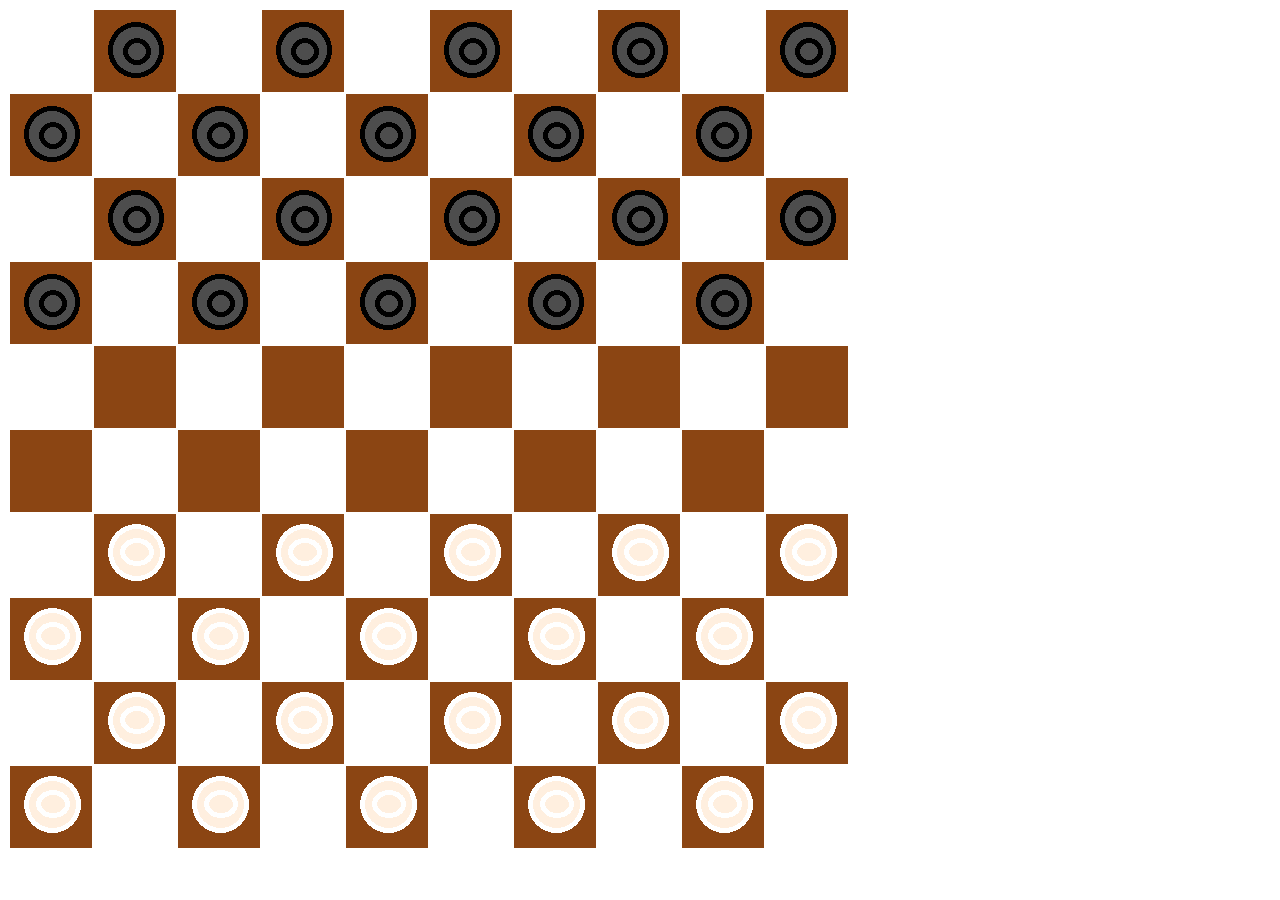
==== index.html @ 59fa87ed "Add files via upload" ====
<!DOCTYPE html>
<html lang="en">
<head>
    <link rel="stylesheet" href="checkers.css">
    <meta charset="UTF-8">
    <title>Title</title>
</head>
<body>

<table>
    <tr>
        <th class="whiteSquare"></th>
        <th class="blackSquare"><img src="black-stone.png"></th>
        <th class="whiteSquare"></th>
        <th class="blackSquare"><img src="black-stone.png"></th>
        <th class="whiteSquare"></th>
        <th class="blackSquare"><img src="black-stone.png"></th>
        <th class="whiteSquare"></th>
        <th class="blackSquare"><img src="black-stone.png"></th>
        <th class="whiteSquare"></th>
        <th class="blackSquare"><img src="black-stone.png"></th>
    </tr>
    <tr>
        <th class="blackSquare"><img src="black-stone.png"></th>
        <th class="whiteSquare"></th>
        <th class="blackSquare"><img src="black-stone.png"></th>
        <th class="whiteSquare"></th>
        <th class="blackSquare"><img src="black-stone.png"></th>
        <th class="whiteSquare"></th>
        <th class="blackSquare"><img src="black-stone.png"></th>
        <th class="whiteSquare"></th>
        <th class="blackSquare"><img src="black-stone.png"></th>
        <th class="whiteSquare"></th>
    </tr>
    <tr>
        <th class="whiteSquare"></th>
        <th class="blackSquare"><img src="black-stone.png"></th>
        <th class="whiteSquare"></th>
        <th class="blackSquare"><img src="black-stone.png"></th>
        <th class="whiteSquare"></th>
        <th class="blackSquare"><img src="black-stone.png"></th>
        <th class="whiteSquare"></th>
        <th class="blackSquare"><img src="black-stone.png"></th>
        <th class="whiteSquare"></th>
        <th class="blackSquare"><img src="black-stone.png"></th>
    </tr>
    <tr>
        <th class="blackSquare"><img src="black-stone.png"></th>
        <th class="whiteSquare"></th>
        <th class="blackSquare"><img src="black-stone.png"></th>
        <th class="whiteSquare"></th>
        <th class="blackSquare"><img src="black-stone.png"></th>
        <th class="whiteSquare"></th>
        <th class="blackSquare"><img src="black-stone.png"></th>
        <th class="whiteSquare"></th>
        <th class="blackSquare"><img src="black-stone.png"></th>
        <th class="whiteSquare"></th>
    </tr>
    <tr>
        <th class="whiteSquare"></th>
        <th class="blackSquare"></th>
        <th class="whiteSquare"></th>
        <th class="blackSquare"></th>
        <th class="whiteSquare"></th>
        <th class="blackSquare"></th>
        <th class="whiteSquare"></th>
        <th class="blackSquare"></th>
        <th class="whiteSquare"></th>
        <th class="blackSquare"></th>
    </tr>
    <tr>
        <th class="blackSquare"></th>
        <th class="whiteSquare"></th>
        <th class="blackSquare"></th>
        <th class="whiteSquare"></th>
        <th class="blackSquare"></th>
        <th class="whiteSquare"></th>
        <th class="blackSquare"></th>
        <th class="whiteSquare"></th>
        <th class="blackSquare"></th>
        <th class="whiteSquare"></th>
    </tr>
    <tr>
        <th class="whiteSquare"></th>
        <th class="blackSquare"><img src="white-stone.png"></th>
        <th class="whiteSquare"></th>
        <th class="blackSquare"><img src="white-stone.png"></th>
        <th class="whiteSquare"></th>
        <th class="blackSquare"><img src="white-stone.png"></th>
        <th class="whiteSquare"></th>
        <th class="blackSquare"><img src="white-stone.png"></th>
        <th class="whiteSquare"></th>
        <th class="blackSquare"><img src="white-stone.png"></th>
    </tr>
    <tr>
        <th class="blackSquare"><img src="white-stone.png"></th>
        <th class="whiteSquare"></th>
        <th class="blackSquare"><img src="white-stone.png"></th>
        <th class="whiteSquare"></th>
        <th class="blackSquare"><img src="white-stone.png"></th>
        <th class="whiteSquare"></th>
        <th class="blackSquare"><img src="white-stone.png"></th>
        <th class="whiteSquare"></th>
        <th class="blackSquare"><img src="white-stone.png"></th>
        <th class="whiteSquare"></th>
    </tr>
    <tr>
        <th class="whiteSquare"></th>
        <th class="blackSquare"><img src="white-stone.png"></th>
        <th class="whiteSquare"></th>
        <th class="blackSquare"><img src="white-stone.png"></th>
        <th class="whiteSquare"></th>
        <th class="blackSquare"><img src="white-stone.png"></th>
        <th class="whiteSquare"></th>
        <th class="blackSquare"><img src="white-stone.png"></th>
        <th class="whiteSquare"></th>
        <th class="blackSquare"><img src="white-stone.png"></th>
    </tr>
    <tr>
        <th class="blackSquare"><img src="white-stone.png"></th>
        <th class="whiteSquare"></th>
        <th class="blackSquare"><img src="white-stone.png"></th>
        <th class="whiteSquare"></th>
        <th class="blackSquare"><img src="white-stone.png"></th>
        <th class="whiteSquare"></th>
        <th class="blackSquare"><img src="white-stone.png"></th>
        <th class="whiteSquare"></th>
        <th class="blackSquare"><img src="white-stone.png"></th>
        <th class="whiteSquare"></th>
    </tr>

</table>
</body>
</html>
---- checkers.css ----
.blackSquare {
    background-color: saddlebrown;
    width: 80px;
    height: 80px;
}
.whiteSquare {
    background-color: white;
    width: 80px;
    height: 80px;
}
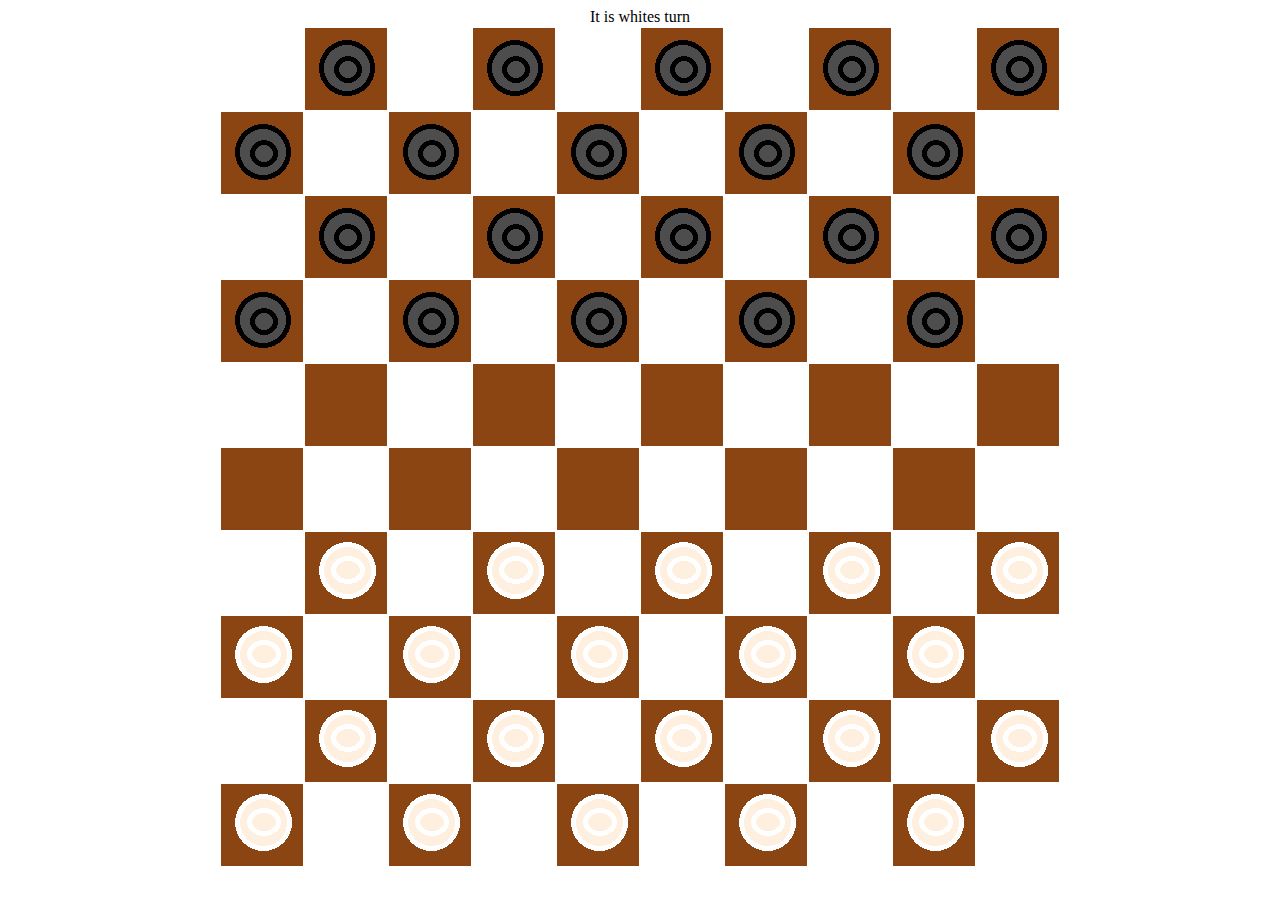
==== commit 72364e00: "deploy: 8849ad6b47a72fd20b0db4a20d4ae1e96876e2fe" ====
--- a/index.html
+++ b/index.html
@@ -1,134 +1,242 @@
-<!DOCTYPE html>
-<html lang="en">
-<head>
-    <link rel="stylesheet" href="checkers.css">
-    <meta charset="UTF-8">
-    <title>Title</title>
-</head>
-<body>
-
-<table>
-    <tr>
-        <th class="whiteSquare"></th>
-        <th class="blackSquare"><img src="black-stone.png"></th>
-        <th class="whiteSquare"></th>
-        <th class="blackSquare"><img src="black-stone.png"></th>
-        <th class="whiteSquare"></th>
-        <th class="blackSquare"><img src="black-stone.png"></th>
-        <th class="whiteSquare"></th>
-        <th class="blackSquare"><img src="black-stone.png"></th>
-        <th class="whiteSquare"></th>
-        <th class="blackSquare"><img src="black-stone.png"></th>
-    </tr>
-    <tr>
-        <th class="blackSquare"><img src="black-stone.png"></th>
-        <th class="whiteSquare"></th>
-        <th class="blackSquare"><img src="black-stone.png"></th>
-        <th class="whiteSquare"></th>
-        <th class="blackSquare"><img src="black-stone.png"></th>
-        <th class="whiteSquare"></th>
-        <th class="blackSquare"><img src="black-stone.png"></th>
-        <th class="whiteSquare"></th>
-        <th class="blackSquare"><img src="black-stone.png"></th>
-        <th class="whiteSquare"></th>
-    </tr>
-    <tr>
-        <th class="whiteSquare"></th>
-        <th class="blackSquare"><img src="black-stone.png"></th>
-        <th class="whiteSquare"></th>
-        <th class="blackSquare"><img src="black-stone.png"></th>
-        <th class="whiteSquare"></th>
-        <th class="blackSquare"><img src="black-stone.png"></th>
-        <th class="whiteSquare"></th>
-        <th class="blackSquare"><img src="black-stone.png"></th>
-        <th class="whiteSquare"></th>
-        <th class="blackSquare"><img src="black-stone.png"></th>
-    </tr>
-    <tr>
-        <th class="blackSquare"><img src="black-stone.png"></th>
-        <th class="whiteSquare"></th>
-        <th class="blackSquare"><img src="black-stone.png"></th>
-        <th class="whiteSquare"></th>
-        <th class="blackSquare"><img src="black-stone.png"></th>
-        <th class="whiteSquare"></th>
-        <th class="blackSquare"><img src="black-stone.png"></th>
-        <th class="whiteSquare"></th>
-        <th class="blackSquare"><img src="black-stone.png"></th>
-        <th class="whiteSquare"></th>
-    </tr>
-    <tr>
-        <th class="whiteSquare"></th>
-        <th class="blackSquare"></th>
-        <th class="whiteSquare"></th>
-        <th class="blackSquare"></th>
-        <th class="whiteSquare"></th>
-        <th class="blackSquare"></th>
-        <th class="whiteSquare"></th>
-        <th class="blackSquare"></th>
-        <th class="whiteSquare"></th>
-        <th class="blackSquare"></th>
-    </tr>
-    <tr>
-        <th class="blackSquare"></th>
-        <th class="whiteSquare"></th>
-        <th class="blackSquare"></th>
-        <th class="whiteSquare"></th>
-        <th class="blackSquare"></th>
-        <th class="whiteSquare"></th>
-        <th class="blackSquare"></th>
-        <th class="whiteSquare"></th>
-        <th class="blackSquare"></th>
-        <th class="whiteSquare"></th>
-    </tr>
-    <tr>
-        <th class="whiteSquare"></th>
-        <th class="blackSquare"><img src="white-stone.png"></th>
-        <th class="whiteSquare"></th>
-        <th class="blackSquare"><img src="white-stone.png"></th>
-        <th class="whiteSquare"></th>
-        <th class="blackSquare"><img src="white-stone.png"></th>
-        <th class="whiteSquare"></th>
-        <th class="blackSquare"><img src="white-stone.png"></th>
-        <th class="whiteSquare"></th>
-        <th class="blackSquare"><img src="white-stone.png"></th>
-    </tr>
-    <tr>
-        <th class="blackSquare"><img src="white-stone.png"></th>
-        <th class="whiteSquare"></th>
-        <th class="blackSquare"><img src="white-stone.png"></th>
-        <th class="whiteSquare"></th>
-        <th class="blackSquare"><img src="white-stone.png"></th>
-        <th class="whiteSquare"></th>
-        <th class="blackSquare"><img src="white-stone.png"></th>
-        <th class="whiteSquare"></th>
-        <th class="blackSquare"><img src="white-stone.png"></th>
-        <th class="whiteSquare"></th>
-    </tr>
-    <tr>
-        <th class="whiteSquare"></th>
-        <th class="blackSquare"><img src="white-stone.png"></th>
-        <th class="whiteSquare"></th>
-        <th class="blackSquare"><img src="white-stone.png"></th>
-        <th class="whiteSquare"></th>
-        <th class="blackSquare"><img src="white-stone.png"></th>
-        <th class="whiteSquare"></th>
-        <th class="blackSquare"><img src="white-stone.png"></th>
-        <th class="whiteSquare"></th>
-        <th class="blackSquare"><img src="white-stone.png"></th>
-    </tr>
-    <tr>
-        <th class="blackSquare"><img src="white-stone.png"></th>
-        <th class="whiteSquare"></th>
-        <th class="blackSquare"><img src="white-stone.png"></th>
-        <th class="whiteSquare"></th>
-        <th class="blackSquare"><img src="white-stone.png"></th>
-        <th class="whiteSquare"></th>
-        <th class="blackSquare"><img src="white-stone.png"></th>
-        <th class="whiteSquare"></th>
-        <th class="blackSquare"><img src="white-stone.png"></th>
-        <th class="whiteSquare"></th>
-    </tr>
-
-</table>
-</body>
+<!DOCTYPE html>
+<html lang="en">
+<head>
+    <link rel="stylesheet" href="checkers.css">
+    <meta charset="UTF-8">
+    <title>Title</title>
+</head>
+<body>
+
+<div class="center-screen" id="status">It is whites turn</div>
+
+<table class="center-screen">
+    <tr>
+        <th class="whiteSquare"></th>
+        <th class="blackSquare"><img src="black-stone.png"></th>
+        <th class="whiteSquare"></th>
+        <th class="blackSquare"><img src="black-stone.png"></th>
+        <th class="whiteSquare"></th>
+        <th class="blackSquare"><img src="black-stone.png"></th>
+        <th class="whiteSquare"></th>
+        <th class="blackSquare"><img src="black-stone.png"></th>
+        <th class="whiteSquare"></th>
+        <th class="blackSquare"><img src="black-stone.png"></th>
+    </tr>
+    <tr>
+        <th class="blackSquare"><img src="black-stone.png"></th>
+        <th class="whiteSquare"></th>
+        <th class="blackSquare"><img src="black-stone.png"></th>
+        <th class="whiteSquare"></th>
+        <th class="blackSquare"><img src="black-stone.png"></th>
+        <th class="whiteSquare"></th>
+        <th class="blackSquare"><img src="black-stone.png"></th>
+        <th class="whiteSquare"></th>
+        <th class="blackSquare"><img src="black-stone.png"></th>
+        <th class="whiteSquare"></th>
+    </tr>
+    <tr>
+        <th class="whiteSquare"></th>
+        <th class="blackSquare"><img src="black-stone.png"></th>
+        <th class="whiteSquare"></th>
+        <th class="blackSquare"><img src="black-stone.png"></th>
+        <th class="whiteSquare"></th>
+        <th class="blackSquare"><img src="black-stone.png"></th>
+        <th class="whiteSquare"></th>
+        <th class="blackSquare"><img src="black-stone.png"></th>
+        <th class="whiteSquare"></th>
+        <th class="blackSquare"><img src="black-stone.png"></th>
+    </tr>
+    <tr>
+        <th class="blackSquare" onclick="clickCell(this)"><img src="black-stone.png"></th>
+        <th class="whiteSquare" onclick="clickCell(this)"></th>
+        <th class="blackSquare" onclick="clickCell(this)"><img src="black-stone.png"></th>
+        <th class="whiteSquare" onclick="clickCell(this)"></th>
+        <th class="blackSquare" onclick="clickCell(this)"><img src="black-stone.png"></th>
+        <th class="whiteSquare" onclick="clickCell(this)"></th>
+        <th class="blackSquare" onclick="clickCell(this)"><img src="black-stone.png"></th>
+        <th class="whiteSquare" onclick="clickCell(this)"></th>
+        <th class="blackSquare" onclick="clickCell(this)"><img src="black-stone.png"></th>
+        <th class="whiteSquare" onclick="clickCell(this)"></th>
+    </tr>
+    <tr>
+        <th class="whiteSquare"  onclick="clickCell(this)"></th>
+        <th class="blackSquare"  onclick="clickCell(this)"></th>
+        <th class="whiteSquare"  onclick="clickCell(this)"></th>
+        <th class="blackSquare"  onclick="clickCell(this)"></th>
+        <th class="whiteSquare"  onclick="clickCell(this)"></th>
+        <th class="blackSquare"  onclick="clickCell(this)"></th>
+        <th class="whiteSquare"  onclick="clickCell(this)"></th>
+        <th class="blackSquare"  onclick="clickCell(this)"></th>
+        <th class="whiteSquare"  onclick="clickCell(this)"></th>
+        <th class="blackSquare"  onclick="clickCell(this)"></th>
+    </tr>
+    <tr>
+        <th class="blackSquare"  onclick="clickCell(this)"></th>
+        <th class="whiteSquare"  onclick="clickCell(this)"></th>
+        <th class="blackSquare"  onclick="clickCell(this)"></th>
+        <th class="whiteSquare"  onclick="clickCell(this)"></th>
+        <th class="blackSquare"  onclick="clickCell(this)"></th>
+        <th class="whiteSquare"  onclick="clickCell(this)"></th>
+        <th class="blackSquare"  onclick="clickCell(this)"></th>
+        <th class="whiteSquare"  onclick="clickCell(this)"></th>
+        <th class="blackSquare"  onclick="clickCell(this)"></th>
+        <th class="whiteSquare"  onclick="clickCell(this)"></th>
+    </tr>
+    <tr>
+        <th class="whiteSquare" onclick="clickCell(this)"></th>
+        <th class="blackSquare" onclick="clickCell(this)"> <img src="white-stone.png"></th>
+        <th class="whiteSquare" onclick="clickCell(this)"></th>
+        <th class="blackSquare" onclick="clickCell(this)"><img src="white-stone.png"></th>
+        <th class="whiteSquare" onclick="clickCell(this)"></th>
+        <th class="blackSquare" onclick="clickCell(this)"><img src="white-stone.png"></th>
+        <th class="whiteSquare" onclick="clickCell(this)"></th>
+        <th class="blackSquare" onclick="clickCell(this)"><img src="white-stone.png"></th>
+        <th class="whiteSquare" onclick="clickCell(this)"></th>
+        <th class="blackSquare" onclick="clickCell(this)"><img src="white-stone.png"></th>
+    </tr>
+    <tr>
+        <th class="blackSquare" onclick="clickCell(this)"><img src="white-stone.png"></th>
+        <th class="whiteSquare" onclick="clickCell(this)"></th>
+        <th class="blackSquare" onclick="clickCell(this)"> <img src="white-stone.png"></th>
+        <th class="whiteSquare" onclick="clickCell(this)"></th>
+        <th class="blackSquare" onclick="clickCell(this)"><img src="white-stone.png"></th>
+        <th class="whiteSquare" onclick="clickCell(this)"></th>
+        <th class="blackSquare" onclick="clickCell(this)"><img src="white-stone.png"></th>
+        <th class="whiteSquare" onclick="clickCell(this)"></th>
+        <th class="blackSquare" onclick="clickCell(this)"><img src="white-stone.png"></th>
+        <th class="whiteSquare" onclick="clickCell(this)"></th>
+    </tr>
+    <tr>
+        <th class="whiteSquare" onclick="clickCell(this)"></th>
+        <th class="blackSquare" onclick="clickCell(this)"> <img src="white-stone.png"></th>
+        <th class="whiteSquare" onclick="clickCell(this)"></th>
+        <th class="blackSquare" onclick="clickCell(this)"><img src="white-stone.png"></th>
+        <th class="whiteSquare" onclick="clickCell(this)"></th>
+        <th class="blackSquare" onclick="clickCell(this)"><img src="white-stone.png"></th>
+        <th class="whiteSquare" onclick="clickCell(this)"></th>
+        <th class="blackSquare" onclick="clickCell(this)"><img src="white-stone.png"></th>
+        <th class="whiteSquare" onclick="clickCell(this)"></th>
+        <th class="blackSquare" onclick="clickCell(this)"><img src="white-stone.png"></th>
+    </tr>
+    <tr>
+        <th class="blackSquare" onclick="clickCell(this)"><img src="white-stone.png"></th>
+        <th class="whiteSquare" onclick="clickCell(this)"></th>
+        <th class="blackSquare" onclick="clickCell(this)"> <img src="white-stone.png"></th>
+        <th class="whiteSquare" onclick="clickCell(this)"></th>
+        <th class="blackSquare" onclick="clickCell(this)"><img src="white-stone.png"></th>
+        <th class="whiteSquare" onclick="clickCell(this)"></th>
+        <th class="blackSquare" onclick="clickCell(this)"><img src="white-stone.png"></th>
+        <th class="whiteSquare" onclick="clickCell(this)"></th>
+        <th class="blackSquare" onclick="clickCell(this)"><img src="white-stone.png"></th>
+        <th class="whiteSquare" onclick="clickCell(this)"></th>
+    </tr>
+
+    <input type="hidden" id="selectedRow"  value="0">
+    <input type="hidden" id="selectedColumn"  value="0">
+</table>
+
+<script>
+
+    const itIsWhitesTurn = 'It is whites turn';
+    const whiteIsMoving = 'White is moving';
+    const itIsBlacksTurn= 'It is blacks turn';
+    const blackIsMoving = 'Black is moving';
+
+    function clickCell(cell) {
+        log(cell);
+        if(shouldSelectStone()) {
+            selectStone(cell);
+        }
+        else {
+            moveStone(cell);
+        }
+    }
+
+    function selectStone(cell){
+        if(getStatus() ==  itIsWhitesTurn && cellHasWhiteStoneOnIt(cell)){
+            selectWhiteStone(cell);
+        }
+        if(getStatus() == itIsBlacksTurn && cellHasBlackStoneOnIt(cell)){
+            selectBlackstone(cell);
+        }
+    }
+
+    function selectWhiteStone(cell){
+        setStatus(whiteIsMoving);
+        cell.innerHTML = '';
+    }
+
+    function selectBlackstone(cell){
+        cell.innerHTML = '';
+        setStatus(blackIsMoving);
+    }
+
+    function moveStone(cell){
+        if(cellIsEmpty(cell) && getStatus() == whiteIsMoving) {
+            moveWhiteStone(cell);
+        }
+        if(cellIsEmpty(cell) && getStatus() == blackIsMoving) {
+            moveBlackStone(cell);
+        }
+    }
+
+    function moveWhiteStone(cell){
+        cell.innerHTML = '<img src="white-stone.png">';
+        setStatus(itIsBlacksTurn);
+    }
+
+    function moveBlackStone(cell){
+        cell.innerHTML = '<img src="black-stone.png">';
+        setStatus(itIsWhitesTurn);
+    }
+
+
+    function shouldSelectStone(){
+        return getStatus() == itIsWhitesTurn || getStatus() == itIsBlacksTurn;
+    }
+
+    function getStatus(){
+        return getStatusDiv().innerText
+
+    }
+
+    function setStatus(status){
+        getStatusDiv().innerHTML = status
+    }
+
+    function getStatusDiv(){
+        return  document.getElementById("status");
+    }
+
+    function cellIsEmpty(cell){
+        return cell.lastChild == null;
+    }
+
+    function cellHasWhiteStoneOnIt(cell){
+        return !cellIsEmpty(cell) &&  cell.lastChild.src.endsWith('white-stone.png')
+    }
+
+    function cellHasBlackStoneOnIt(cell){
+        return !cellIsEmpty(cell) &&  cell.lastChild.src.endsWith('black-stone.png')
+    }
+
+
+    function log(cell){
+        const celIndex = cell.cellIndex;
+        const rowIndex = cell.parentNode.rowIndex;
+
+
+        console.log("clicked my function row is: "+ rowIndex + " column is: "+ celIndex, cell.innerHTML);
+        console.log("Cell has white stone on it: "+ cellHasWhiteStoneOnIt(cell));
+        console.log("Cell is empty: "+ cellIsEmpty(cell));
+        console.log("Status of game is: "+ getStatus());
+        console.log("Status of game is: "+ getStatus());
+    }
+
+</script>
+
+</body>
+
+
+
 </html>--- a/checkers.css
+++ b/checkers.css
@@ -1,12 +1,27 @@
-.blackSquare {
-    background-color: saddlebrown;
-    width: 80px;
-    height: 80px;
-}
-.whiteSquare {
-    background-color: white;
-    width: 80px;
-    height: 80px;
-}
-
-
+.blackSquare {
+    background-color: saddlebrown;
+    width: 80px;
+    height: 80px;
+}
+.whiteSquare {
+    background-color: white;
+    width: 80px;
+    height: 80px;
+}
+
+.center-screen {
+    display: flex;
+    justify-content: center;
+    align-items: center;
+    text-align: center;
+}
+
+
+
+.table {
+    horiz-align: center;
+}
+
+.div {
+    horiz-align: center;
+}
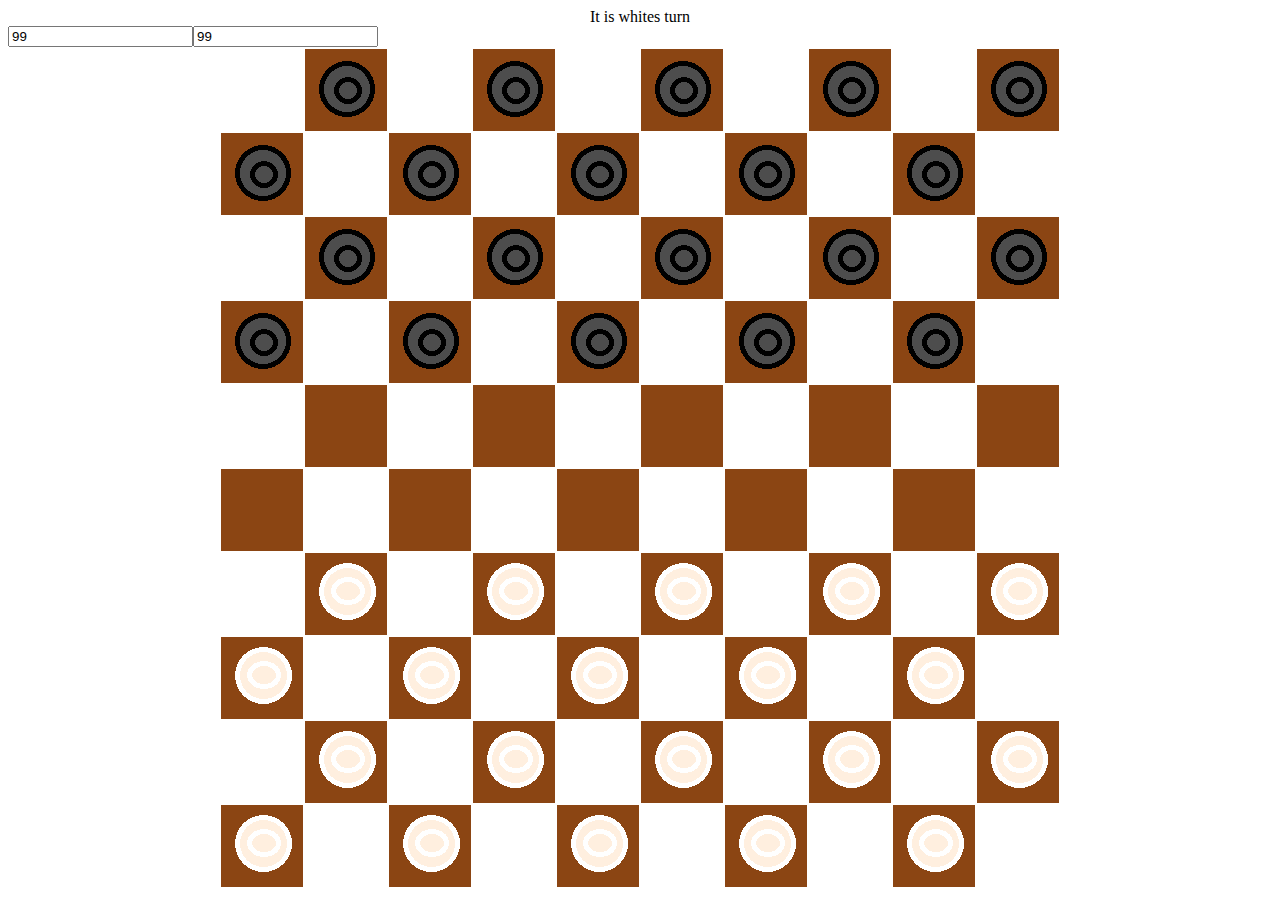
==== commit bcdfb240: "deploy: 22fa2b0dc0f919bcd03f6dfdea0f4d31e8223f89" ====
--- a/index.html
+++ b/index.html
@@ -9,7 +9,7 @@
 
 <div class="center-screen" id="status">It is whites turn</div>
 
-<table class="center-screen">
+<table id ="board" class="center-screen">
     <tr>
         <th class="whiteSquare"></th>
         <th class="blackSquare"><img src="black-stone.png"></th>
@@ -131,8 +131,8 @@
         <th class="whiteSquare" onclick="clickCell(this)"></th>
     </tr>
 
-    <input type="hidden" id="selectedRow"  value="0">
-    <input type="hidden" id="selectedColumn"  value="0">
+    <input  id="fromRow"  value="99">
+    <input  id="fromColumn"  value="99">
 </table>
 
 <script>
@@ -153,22 +153,28 @@
     }
 
     function selectStone(cell){
-        if(getStatus() ==  itIsWhitesTurn && cellHasWhiteStoneOnIt(cell)){
+        if(canSelectWhite(cell)){
             selectWhiteStone(cell);
         }
-        if(getStatus() == itIsBlacksTurn && cellHasBlackStoneOnIt(cell)){
+        if(canSelectBlack(cell)){
             selectBlackstone(cell);
         }
     }
 
     function selectWhiteStone(cell){
+        basicSelect(cell);
         setStatus(whiteIsMoving);
+    }
+
+    function selectBlackstone(cell){
+        basicSelect(cell);
+        setStatus(blackIsMoving);
+    }
+
+    function basicSelect(cell){
         cell.innerHTML = '';
-    }
-
-    function selectBlackstone(cell){
-        cell.innerHTML = '';
-        setStatus(blackIsMoving);
+        document.getElementById("fromRow").value = cell.parentNode.rowIndex;
+        document.getElementById("fromColumn").value = cell.cellIndex;
     }
 
     function moveStone(cell){
@@ -180,14 +186,66 @@
         }
     }
 
-    function moveWhiteStone(cell){
-        cell.innerHTML = '<img src="white-stone.png">';
-        setStatus(itIsBlacksTurn);
-    }
-
-    function moveBlackStone(cell){
-        cell.innerHTML = '<img src="black-stone.png">';
-        setStatus(itIsWhitesTurn);
+    function canSelectWhite(cell){
+        return  getStatus() ==  itIsWhitesTurn && cellHasWhiteStoneOnIt(cell) && canDoAnyMove(cell, true);
+    }
+
+
+    function canSelectBlack(cell){
+        return  getStatus() ==  itIsBlacksTurn && cellHasBlackStoneOnIt(cell) && canDoAnyMove(cell, false)
+    }
+
+    function canDoAnyMove(fromCell, isWhite){
+        const board = document.getElementById("board");
+        for (let row = 0; row < board.rows.length; row++) {
+            for (let column = 0; column < board.rows[row].cells.length; column++) {
+                const toCell = getCell(row, column);
+                if(canDoMove(fromCell, toCell,  isWhite)){
+                    return true;
+                }
+            }
+        }
+        return false;
+    }
+
+    function canDoMove(fromCell, toCell, isWhite){
+        return cellIsEmpty(toCell) &&
+        canDoBasicMove(fromCell, toCell, isWhite)
+    }
+
+    function canDoBasicMove(fromCell, toCell, isWhite){
+        const validColumnMove =  (toCell.cellIndex == fromCell.cellIndex+1 || toCell.cellIndex == fromCell.cellIndex-1);
+        if(isWhite){
+            return validColumnMove && toCell.parentNode.rowIndex == fromCell.parentNode.rowIndex -1;
+        }
+        return validColumnMove && toCell.parentNode.rowIndex == fromCell.parentNode.rowIndex +1;
+    }
+
+
+    function getFromRow(){
+        return   document.getElementById("fromRow").value;
+    }
+
+    function getFromColumn(){
+        return  document.getElementById("fromColumn").value;
+    }
+
+    function getCell(row, column){
+        return  document.getElementById("board").rows[row].cells[column];
+    }
+
+    function moveWhiteStone(toCell){
+        if(canDoMove(getCell(getFromRow(), getFromColumn()), toCell, true)) {
+            toCell.innerHTML = '<img src="white-stone.png">';
+            setStatus(itIsBlacksTurn);
+        }
+    }
+
+    function moveBlackStone(toCell){
+        if(canDoMove(getCell(getFromRow(), getFromColumn()), toCell, false)) {
+            toCell.innerHTML = '<img src="black-stone.png">';
+            setStatus(itIsWhitesTurn);
+        }
     }
 
 
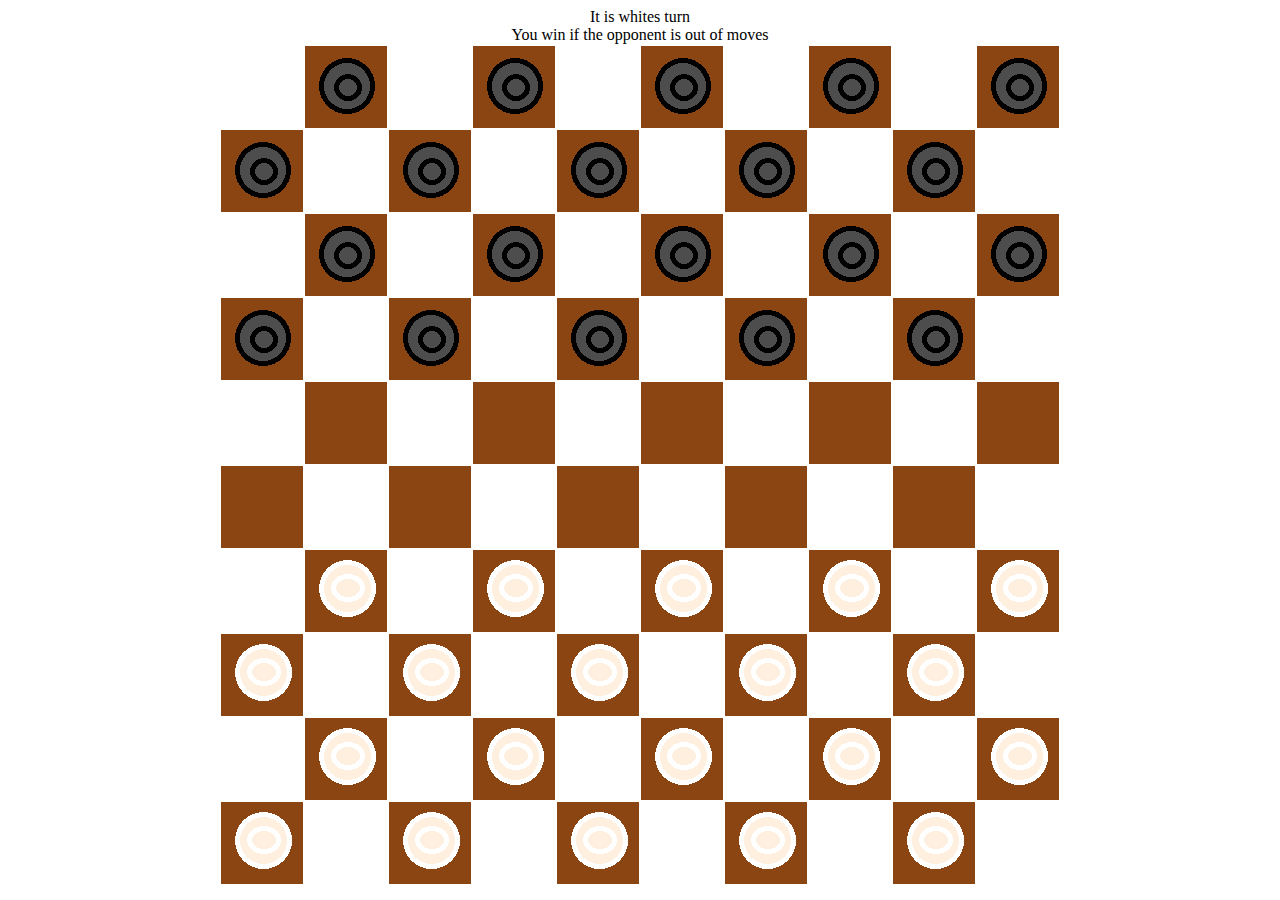
==== commit d89e7617: "deploy: 2387711aa8e3c54a77e2eec495985d94655d0024" ====
--- a/index.html
+++ b/index.html
@@ -8,43 +8,43 @@
 <body>
 
 <div class="center-screen" id="status">It is whites turn</div>
-
+<div class="center-screen">You win if the opponent is out of moves</div>
 <table id ="board" class="center-screen">
     <tr>
-        <th class="whiteSquare"></th>
-        <th class="blackSquare"><img src="black-stone.png"></th>
-        <th class="whiteSquare"></th>
-        <th class="blackSquare"><img src="black-stone.png"></th>
-        <th class="whiteSquare"></th>
-        <th class="blackSquare"><img src="black-stone.png"></th>
-        <th class="whiteSquare"></th>
-        <th class="blackSquare"><img src="black-stone.png"></th>
-        <th class="whiteSquare"></th>
-        <th class="blackSquare"><img src="black-stone.png"></th>
-    </tr>
-    <tr>
-        <th class="blackSquare"><img src="black-stone.png"></th>
-        <th class="whiteSquare"></th>
-        <th class="blackSquare"><img src="black-stone.png"></th>
-        <th class="whiteSquare"></th>
-        <th class="blackSquare"><img src="black-stone.png"></th>
-        <th class="whiteSquare"></th>
-        <th class="blackSquare"><img src="black-stone.png"></th>
-        <th class="whiteSquare"></th>
-        <th class="blackSquare"><img src="black-stone.png"></th>
-        <th class="whiteSquare"></th>
-    </tr>
-    <tr>
-        <th class="whiteSquare"></th>
-        <th class="blackSquare"><img src="black-stone.png"></th>
-        <th class="whiteSquare"></th>
-        <th class="blackSquare"><img src="black-stone.png"></th>
-        <th class="whiteSquare"></th>
-        <th class="blackSquare"><img src="black-stone.png"></th>
-        <th class="whiteSquare"></th>
-        <th class="blackSquare"><img src="black-stone.png"></th>
-        <th class="whiteSquare"></th>
-        <th class="blackSquare"><img src="black-stone.png"></th>
+        <th class="whiteSquare" onclick="clickCell(this)"></th>
+        <th class="blackSquare" onclick="clickCell(this)"><img src="black-stone.png"></th>
+        <th class="whiteSquare" onclick="clickCell(this)"></th>
+        <th class="blackSquare" onclick="clickCell(this)"><img src="black-stone.png"></th>
+        <th class="whiteSquare" onclick="clickCell(this)"></th>
+        <th class="blackSquare" onclick="clickCell(this)"><img src="black-stone.png"></th>
+        <th class="whiteSquare" onclick="clickCell(this)"></th>
+        <th class="blackSquare" onclick="clickCell(this)"><img src="black-stone.png"></th>
+        <th class="whiteSquare" onclick="clickCell(this)"></th>
+        <th class="blackSquare" onclick="clickCell(this)"><img src="black-stone.png"></th>
+    </tr>
+    <tr>
+        <th class="blackSquare" onclick="clickCell(this)"><img src="black-stone.png"></th>
+        <th class="whiteSquare" onclick="clickCell(this)"></th>
+        <th class="blackSquare" onclick="clickCell(this)"><img src="black-stone.png"></th>
+        <th class="whiteSquare" onclick="clickCell(this)"></th>
+        <th class="blackSquare" onclick="clickCell(this)"><img src="black-stone.png"></th>
+        <th class="whiteSquare" onclick="clickCell(this)"></th>
+        <th class="blackSquare" onclick="clickCell(this)"><img src="black-stone.png"></th>
+        <th class="whiteSquare" onclick="clickCell(this)"></th>
+        <th class="blackSquare" onclick="clickCell(this)"><img src="black-stone.png"></th>
+        <th class="whiteSquare" onclick="clickCell(this)"></th>
+    </tr>
+    <tr>
+        <th class="whiteSquare" onclick="clickCell(this)"></th>
+        <th class="blackSquare" onclick="clickCell(this)"><img src="black-stone.png"></th>
+        <th class="whiteSquare" onclick="clickCell(this)"></th>
+        <th class="blackSquare" onclick="clickCell(this)"><img src="black-stone.png"></th>
+        <th class="whiteSquare" onclick="clickCell(this)"></th>
+        <th class="blackSquare" onclick="clickCell(this)"><img src="black-stone.png"></th>
+        <th class="whiteSquare" onclick="clickCell(this)"></th>
+        <th class="blackSquare" onclick="clickCell(this)"><img src="black-stone.png"></th>
+        <th class="whiteSquare" onclick="clickCell(this)"></th>
+        <th class="blackSquare" onclick="clickCell(this)"><img src="black-stone.png"></th>
     </tr>
     <tr>
         <th class="blackSquare" onclick="clickCell(this)"><img src="black-stone.png"></th>
@@ -131,8 +131,8 @@
         <th class="whiteSquare" onclick="clickCell(this)"></th>
     </tr>
 
-    <input  id="fromRow"  value="99">
-    <input  id="fromColumn"  value="99">
+    <input type="hidden" id="fromRow"  value="99">
+    <input type="hidden" id="fromColumn"  value="99">
 </table>
 
 <script>
@@ -143,7 +143,6 @@
     const blackIsMoving = 'Black is moving';
 
     function clickCell(cell) {
-        log(cell);
         if(shouldSelectStone()) {
             selectStone(cell);
         }
@@ -187,12 +186,12 @@
     }
 
     function canSelectWhite(cell){
-        return  getStatus() ==  itIsWhitesTurn && cellHasWhiteStoneOnIt(cell) && canDoAnyMove(cell, true);
+        return  getStatus() ==  itIsWhitesTurn && cellHasWhiteStoneOnIt(cell) &&  (canDoAnyHit(cell, true) || !canADifferentStoneHit(true)) &&  canDoAnyMove(cell, true);
     }
 
 
     function canSelectBlack(cell){
-        return  getStatus() ==  itIsBlacksTurn && cellHasBlackStoneOnIt(cell) && canDoAnyMove(cell, false)
+        return  getStatus() ==  itIsBlacksTurn && cellHasBlackStoneOnIt(cell) &&  (canDoAnyHit(cell, false) || !canADifferentStoneHit(false)) && canDoAnyMove(cell, false)
     }
 
     function canDoAnyMove(fromCell, isWhite){
@@ -209,8 +208,13 @@
     }
 
     function canDoMove(fromCell, toCell, isWhite){
-        return cellIsEmpty(toCell) &&
-        canDoBasicMove(fromCell, toCell, isWhite)
+        if(!cellIsEmpty(toCell)){
+            return false;
+        }
+        if(canDoAnyHit(fromCell, isWhite)){
+            return canHit(fromCell, toCell, isWhite)
+        }
+        return canDoBasicMove(fromCell, toCell, isWhite)
     }
 
     function canDoBasicMove(fromCell, toCell, isWhite){
@@ -221,6 +225,66 @@
         return validColumnMove && toCell.parentNode.rowIndex == fromCell.parentNode.rowIndex +1;
     }
 
+    function canDoAnyHit(fromCell, isWhite){
+        const board = document.getElementById("board");
+
+        for (let row = 0; row < board.rows.length; row++) {
+            for (let column = 0; column < board.rows[row].cells.length; column++) {
+                const toCell = getCell(row, column);
+                if(canHit(fromCell, toCell,  isWhite)){
+                    return true;
+                }
+            }
+        }
+        return false;
+    }
+
+    function canADifferentStoneHit(isWhite){
+        const cells = getAllCellFromColor(isWhite);
+        for (const cell of cells) {
+            if(canDoAnyHit(cell, isWhite)){
+                return true;
+            }
+        }
+        return false;
+    }
+
+    function getAllCellFromColor(isWhite){
+        let cellArray = new Array();
+        const board = document.getElementById("board");
+        for (let row = 0; row < board.rows.length; row++) {
+            for (let column = 0; column < board.rows[row].cells.length; column++) {
+                cellArray.concat()
+                const cell = getCell(row, column);
+
+                if(isWhite && cellHasWhiteStoneOnIt(cell)){
+                    cellArray.push(cell);
+                }
+                if(!isWhite && cellHasBlackStoneOnIt(cell)){
+                    cellArray.push(cell);
+                }
+            }
+        }
+        return cellArray
+    }
+
+    function canHit(fromCell, toCell, isWhite){
+        const destinationEmpty = cellIsEmpty(toCell);
+        const validColumnMove =  (toCell.cellIndex == fromCell.cellIndex+2 || toCell.cellIndex == fromCell.cellIndex-2);
+        const validRowMove = (toCell.parentNode.rowIndex == fromCell.parentNode.rowIndex +2 || toCell.parentNode.rowIndex == fromCell.parentNode.rowIndex -2);
+        if(isWhite){
+            return validColumnMove && validRowMove &&  destinationEmpty && cellHasBlackStoneOnIt(getCellInBetween(fromCell, toCell));
+        }
+        return validColumnMove && validRowMove &&  destinationEmpty &&  cellHasWhiteStoneOnIt(getCellInBetween(fromCell, toCell));
+    }
+
+    function getCellInBetween(fromCell, toCell){
+        const cellInBetweenRow = fromCell.parentNode.rowIndex + (((toCell.parentNode.rowIndex - fromCell.parentNode.rowIndex) / 2));
+        const cellInBetweenColumn = fromCell.cellIndex +  (((toCell.cellIndex - fromCell.cellIndex) / 2));
+        return getCell(cellInBetweenRow, cellInBetweenColumn);
+    }
+
+
 
     function getFromRow(){
         return   document.getElementById("fromRow").value;
@@ -235,20 +299,27 @@
     }
 
     function moveWhiteStone(toCell){
-        if(canDoMove(getCell(getFromRow(), getFromColumn()), toCell, true)) {
+        const fromCell = getCell(getFromRow(), getFromColumn());
+        if(canDoMove(fromCell, toCell, true)) {
+            if(canHit(fromCell, toCell, true)){
+                getCellInBetween(fromCell, toCell).innerHTML = '';
+            }
             toCell.innerHTML = '<img src="white-stone.png">';
             setStatus(itIsBlacksTurn);
         }
     }
 
     function moveBlackStone(toCell){
-        if(canDoMove(getCell(getFromRow(), getFromColumn()), toCell, false)) {
+        const fromCell = getCell(getFromRow(), getFromColumn());
+        if(canDoMove(fromCell, toCell, false)) {
+            if(canHit(fromCell, toCell, false)){
+                getCellInBetween(fromCell, toCell).innerHTML = '';
+            }
             toCell.innerHTML = '<img src="black-stone.png">';
             setStatus(itIsWhitesTurn);
         }
     }
 
-
     function shouldSelectStone(){
         return getStatus() == itIsWhitesTurn || getStatus() == itIsBlacksTurn;
     }
@@ -278,19 +349,6 @@
         return !cellIsEmpty(cell) &&  cell.lastChild.src.endsWith('black-stone.png')
     }
 
-
-    function log(cell){
-        const celIndex = cell.cellIndex;
-        const rowIndex = cell.parentNode.rowIndex;
-
-
-        console.log("clicked my function row is: "+ rowIndex + " column is: "+ celIndex, cell.innerHTML);
-        console.log("Cell has white stone on it: "+ cellHasWhiteStoneOnIt(cell));
-        console.log("Cell is empty: "+ cellIsEmpty(cell));
-        console.log("Status of game is: "+ getStatus());
-        console.log("Status of game is: "+ getStatus());
-    }
-
 </script>
 
 </body>
